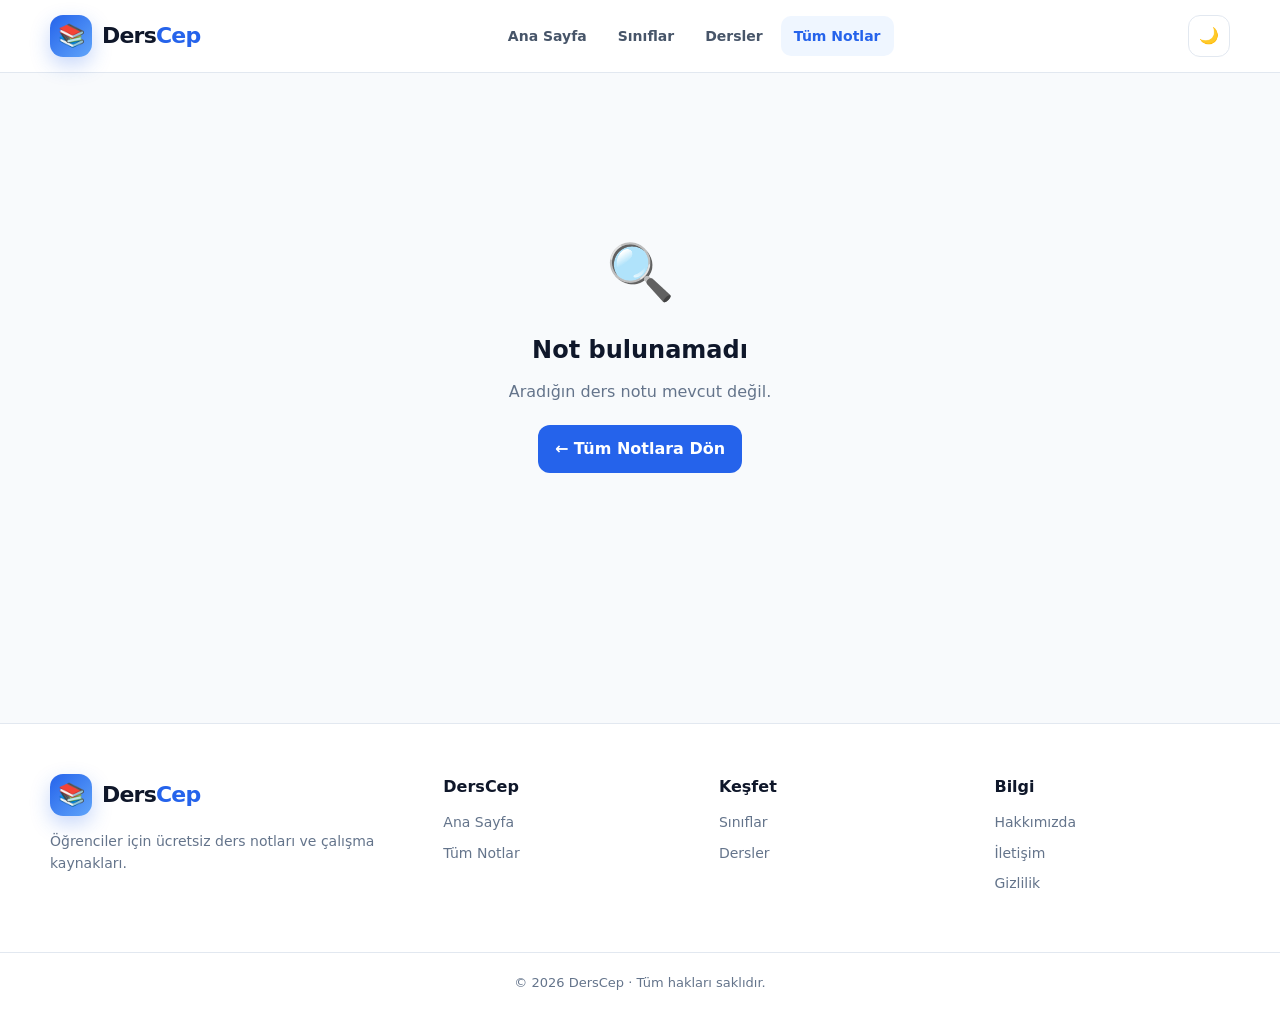
==== not.html @ 48a1ffa4 "Create not.html" ====
<!DOCTYPE html>
<html lang="tr">

<head>

  <meta charset="UTF-8">

  <meta
    name="viewport"
    content="width=device-width, initial-scale=1.0"
  >

  <meta
    name="theme-color"
    content="#2563eb"
  >

  <meta
    name="description"
    content="DersCep ders notu"
  >

  <title>Not | DersCep</title>

  <link
    rel="stylesheet"
    href="css/style.css"
  >

  <style>

    /* =========================
       NOT DETAY
    ========================= */

    .note-page {
      padding: 55px 0 80px;
    }

    .breadcrumb {
      display: flex;
      align-items: center;
      gap: 8px;

      margin-bottom: 25px;

      color: var(--muted);

      font-size: 13px;
    }

    .breadcrumb a {
      color: var(--primary);
      font-weight: 650;
    }

    .note-detail {
      display: grid;
      grid-template-columns: 1fr 330px;
      gap: 25px;
      align-items: start;
    }

    .note-main {
      padding: 35px;

      border: 1px solid var(--border);
      border-radius: 22px;

      background: var(--surface);

      box-shadow: var(--shadow);
    }

    .note-icon-large {
      width: 75px;
      height: 75px;

      display: grid;
      place-items: center;

      margin-bottom: 20px;

      border-radius: 20px;

      background: var(--primary-light);

      font-size: 38px;
    }

    .note-detail h1 {
      font-size: clamp(34px, 5vw, 52px);
      line-height: 1.05;

      letter-spacing: -2px;

      margin-bottom: 15px;
    }

    .note-meta {
      display: flex;
      flex-wrap: wrap;

      gap: 8px;

      margin-bottom: 25px;
    }

    .meta-item {
      padding: 7px 11px;

      border-radius: 999px;

      background: var(--background);

      border: 1px solid var(--border);

      color: var(--muted);

      font-size: 13px;
    }

    .note-description-large {
      color: var(--muted);

      font-size: 16px;

      margin-bottom: 30px;
    }

    .topic-list {
      display: flex;
      flex-wrap: wrap;

      gap: 8px;

      margin-top: 12px;
    }

    .topic {
      padding: 7px 11px;

      border-radius: 9px;

      background: var(--primary-light);

      color: var(--primary);

      font-size: 12px;
      font-weight: 700;
    }

    /* =========================
       ACTIONS
    ========================= */

    .note-actions {
      display: flex;
      flex-wrap: wrap;

      gap: 10px;

      margin-top: 30px;
      padding-top: 25px;

      border-top: 1px solid var(--border);
    }

    .favorite-large {
      min-width: 150px;
    }

    /* =========================
       SIDE CARD
    ========================= */

    .note-side {
      position: sticky;
      top: 95px;
    }

    .side-card {
      padding: 22px;

      border: 1px solid var(--border);
      border-radius: 18px;

      background: var(--surface);

      box-shadow: var(--shadow);
    }

    .side-card + .side-card {
      margin-top: 15px;
    }

    .side-title {
      font-size: 16px;

      margin-bottom: 15px;
    }

    .stat-row {
      display: flex;
      justify-content: space-between;

      padding: 11px 0;

      border-bottom: 1px solid var(--border);

      color: var(--muted);

      font-size: 13px;
    }

    .stat-row:last-child {
      border-bottom: 0;
    }

    .stat-row strong {
      color: var(--text);
    }

    /* =========================
       PDF
    ========================= */

    .pdf-box {
      padding: 20px;

      border-radius: 15px;

      background: var(--primary-light);

      margin-top: 30px;
    }

    .pdf-box h3 {
      margin-bottom: 5px;
    }

    .pdf-box p {
      color: var(--muted);

      font-size: 13px;

      margin-bottom: 15px;
    }

    /* =========================
       NOT FOUND
    ========================= */

    .not-found {
      display: none;

      text-align: center;

      padding: 100px 20px;
    }

    .not-found.show {
      display: block;
    }

    .not-found-icon {
      font-size: 55px;
      margin-bottom: 15px;
    }

    /* =========================
       MOBILE
    ========================= */

    @media (max-width: 850px) {

      .note-detail {
        grid-template-columns: 1fr;
      }

      .note-side {
        position: static;
      }

    }

    @media (max-width: 600px) {

      .note-main {
        padding: 22px;
      }

      .note-actions {
        flex-direction: column;
      }

      .note-actions .button {
        width: 100%;
      }

    }

  </style>

</head>


<body>


<!-- =====================================================
     HEADER
===================================================== -->

<header class="header">

  <div class="container navbar">

    <a
      href="index.html"
      class="logo"
    >

      <div class="logo-icon">
        📚
      </div>

      <div>
        Ders<span>Cep</span>
      </div>

    </a>


    <nav
      class="nav-links"
      aria-label="Ana menü"
    >

      <a href="index.html">
        Ana Sayfa
      </a>

      <a href="siniflar.html">
        Sınıflar
      </a>

      <a href="dersler.html">
        Dersler
      </a>

      <a
        href="notlar.html"
        class="active"
      >
        Tüm Notlar
      </a>

    </nav>


    <div class="nav-actions">

      <button
        class="icon-button"
        data-theme-toggle
        type="button"
      >
        🌙
      </button>

      <button
        class="icon-button mobile-menu"
        data-mobile-menu
        type="button"
        aria-label="Menüyü aç"
        aria-expanded="false"
      >
        ☰
      </button>

    </div>

  </div>


  <nav
    class="mobile-nav"
    data-mobile-nav
  >

    <a href="index.html">
      Ana Sayfa
    </a>

    <a href="siniflar.html">
      Sınıflar
    </a>

    <a href="dersler.html">
      Dersler
    </a>

    <a href="notlar.html">
      Tüm Notlar
    </a>

  </nav>

</header>



<!-- =====================================================
     MAIN
===================================================== -->

<main>

<section class="note-page">

  <div class="container">


    <!-- NOT FOUND -->

    <div
      class="not-found"
      id="notFound"
    >

      <div class="not-found-icon">
        🔍
      </div>

      <h1>
        Not bulunamadı
      </h1>

      <p style="color:var(--muted);margin:10px 0 20px;">
        Aradığın ders notu mevcut değil.
      </p>

      <a
        href="notlar.html"
        class="button button-primary"
      >
        ← Tüm Notlara Dön
      </a>

    </div>


    <!-- NOTE -->

    <div id="noteContent">


      <!-- BREADCRUMB -->

      <div class="breadcrumb">

        <a href="index.html">
          Ana Sayfa
        </a>

        <span>
          /
        </span>

        <a href="notlar.html">
          Notlar
        </a>

        <span>
          /
        </span>

        <span id="breadcrumbTitle">
          Not
        </span>

      </div>


      <div class="note-detail">


        <!-- =============================================
             MAIN NOTE
        ============================================== -->

        <article class="note-main">


          <div
            class="note-icon-large"
            id="noteIcon"
          >
            📚
          </div>


          <div
            class="note-meta"
            id="noteMeta"
          >
          </div>


          <h1 id="noteTitle">
            Not yükleniyor...
          </h1>


          <p
            class="note-description-large"
            id="noteDescription"
          >
          </p>


          <!-- TOPICS -->

          <div>

            <strong>
              Bu notta neler var?
            </strong>

            <div
              class="topic-list"
              id="topicList"
            >
            </div>

          </div>


          <!-- PDF -->

          <div class="pdf-box">

            <h3>
              📄 Ders Notunu Aç
            </h3>

            <p>
              Hazır olduğunda notun PDF
              dosyasına buradan ulaşabilirsin.
            </p>

            <a
              id="pdfButton"
              href="#"
              target="_blank"
              rel="noopener"
              class="button button-primary"
            >
              📥 PDF'yi Aç
            </a>

          </div>


          <!-- ACTIONS -->

          <div class="note-actions">

            <button
              class="button button-secondary favorite-large"
              id="favoriteButton"
              data-favorite=""
              type="button"
            >
              ♡ Favorilere Ekle
            </button>


            <button
              class="button button-secondary"
              id="shareButton"
              type="button"
            >
              🔗 Paylaş
            </button>

          </div>


        </article>



        <!-- =============================================
             SIDE
        ============================================== -->

        <aside class="note-side">


          <div class="side-card">

            <h3 class="side-title">
              📊 Not Bilgileri
            </h3>


            <div class="stat-row">

              <span>
                Sınıf
              </span>

              <strong id="sideGrade">
                -
              </strong>

            </div>


            <div class="stat-row">

              <span>
                Ders
              </span>

              <strong id="sideSubject">
                -
              </strong>

            </div>


            <div class="stat-row">

              <span>
                Kategori
              </span>

              <strong id="sideCategory">
                -
              </strong>

            </div>


            <div class="stat-row">

              <span>
                Görüntülenme
              </span>

              <strong id="sideViews">
                -
              </strong>

            </div>


            <div class="stat-row">

              <span>
                Eklenme
              </span>

              <strong id="sideDate">
                -
              </strong>

            </div>


          </div>


          <div class="side-card">

            <h3 class="side-title">
              📚 İlgili Notlar
            </h3>


            <div
              id="relatedNotes"
            >
            </div>


          </div>


        </aside>


      </div>

    </div>

  </div>

</section>

</main>



<!-- =====================================================
     FOOTER
===================================================== -->

<footer class="footer">

  <div class="container footer-grid">


    <div>

      <div class="logo">

        <div class="logo-icon">
          📚
        </div>

        <div>
          Ders<span>Cep</span>
        </div>

      </div>

      <p style="margin-top:14px;">
        Öğrenciler için ücretsiz ders
        notları ve çalışma kaynakları.
      </p>

    </div>


    <div>

      <strong>
        DersCep
      </strong>

      <ul>

        <li>
          <a href="index.html">
            Ana Sayfa
          </a>
        </li>

        <li>
          <a href="notlar.html">
            Tüm Notlar
          </a>
        </li>

      </ul>

    </div>


    <div>

      <strong>
        Keşfet
      </strong>

      <ul>

        <li>
          <a href="siniflar.html">
            Sınıflar
          </a>
        </li>

        <li>
          <a href="dersler.html">
            Dersler
          </a>
        </li>

      </ul>

    </div>


    <div>

      <strong>
        Bilgi
      </strong>

      <ul>

        <li>
          <a href="hakkimizda.html">
            Hakkımızda
          </a>
        </li>

        <li>
          <a href="iletisim.html">
            İletişim
          </a>
        </li>

        <li>
          <a href="gizlilik.html">
            Gizlilik
          </a>
        </li>

      </ul>

    </div>


  </div>


  <div class="footer-bottom">

    © 2026 DersCep · Tüm hakları saklıdır.

  </div>

</footer>



<!-- =====================================================
     SCRIPTS
===================================================== -->

<script src="data/notes.js"></script>

<script src="js/app.js"></script>


<script>

"use strict";


/* =====================================================
   URL
===================================================== */

const params =
  new URLSearchParams(
    window.location.search
  );


const noteId =
  params.get("id");


/* =====================================================
   ELEMENTLER
===================================================== */

const noteContent =
  document.getElementById(
    "noteContent"
  );

const notFound =
  document.getElementById(
    "notFound"
  );


/* =====================================================
   NOTU BUL
===================================================== */

const note =
  dersCepNotGetir(noteId);


/* =====================================================
   NOT YOK
===================================================== */

if (!note) {

  noteContent.style.display =
    "none";

  notFound.classList.add(
    "show"
  );

}


/* =====================================================
   NOT VAR
===================================================== */

else {


  /* SAYFA BAŞLIĞI */

  document.title =
    `${note.title} | DersCep`;


  /* ICON */

  document.getElementById(
    "noteIcon"
  ).textContent =
    note.icon || "📚";


  /* BAŞLIK */

  document.getElementById(
    "noteTitle"
  ).textContent =
    note.title;


  /* BREADCRUMB */

  document.getElementById(
    "breadcrumbTitle"
  ).textContent =
    note.title;


  /* AÇIKLAMA */

  document.getElementById(
    "noteDescription"
  ).textContent =
    note.description;


  /* META */

  document.getElementById(
    "noteMeta"
  ).innerHTML = `

    <span class="meta-item">
      🎓 ${note.grade}
    </span>

    <span class="meta-item">
      📚 ${note.subject}
    </span>

    <span class="meta-item">
      📖 ${note.category}
    </span>

  `;


  /* KONULAR */

  const topicList =
    document.getElementById(
      "topicList"
    );


  topicList.innerHTML =
    (note.topics || [])
      .map(
        topic =>
          `<span class="topic">
             ${topic}
           </span>`
      )
      .join("");


  /* PDF */

  const pdfButton =
    document.getElementById(
      "pdfButton"
    );


  if (
    note.pdf &&
    note.pdf !== "#"
  ) {

    pdfButton.href =
      note.pdf;

  } else {

    pdfButton.href =
      "#";

    pdfButton.addEventListener(
      "click",
      event => {

        event.preventDefault();

        alert(
          "Bu notun PDF dosyası henüz eklenmedi."
        );

      }
    );

  }


  /* SIDE */

  document.getElementById(
    "sideGrade"
  ).textContent =
    note.grade;


  document.getElementById(
    "sideSubject"
  ).textContent =
    note.subject;


  document.getElementById(
    "sideCategory"
  ).textContent =
    note.category;


  document.getElementById(
    "sideViews"
  ).textContent =
    Number(
      note.views || 0
    ).toLocaleString(
      "tr-TR"
    );


  document.getElementById(
    "sideDate"
  ).textContent =
    new Date(
      note.date
    ).toLocaleDateString(
      "tr-TR"
    );


  /* ===================================================
     FAVORİ
  ================================================== */

  const favoriteButton =
    document.getElementById(
      "favoriteButton"
    );


  favoriteButton.dataset.favorite =
    note.id;


  function updateFavoriteText() {

    const active =
      DersCep.favorites.has(
        note.id
      );


    favoriteButton.textContent =
      active
        ? "♥ Favorilerden Çıkar"
        : "♡ Favorilere Ekle";

  }


  favoriteButton.addEventListener(
    "click",
    () => {

      DersCep.favorites.toggle(
        note.id
      );

      updateFavoriteText();

    }
  );


  updateFavoriteText();


  /* ===================================================
     GÖRÜNTÜLENME GEÇMİŞİ
  ================================================== */

  DersCep.history.add(
    note.id
  );


  /* ===================================================
     PAYLAŞ
  ================================================== */

  const shareButton =
    document.getElementById(
      "shareButton"
    );


  shareButton.addEventListener(
    "click",
    async () => {


      const shareData = {

        title:
          note.title +
          " | DersCep",

        text:
          `${note.title} - DersCep`,

        url:
          window.location.href

      };


      try {

        if (
          navigator.share
        ) {

          await navigator.share(
            shareData
          );

        } else {

          await navigator.clipboard.writeText(
            window.location.href
          );

          alert(
            "Not bağlantısı kopyalandı!"
          );

        }

      } catch (error) {

        console.log(
          "Paylaşma iptal edildi."
        );

      }

    }
  );


  /* ===================================================
     İLGİLİ NOTLAR
  ================================================== */

  const relatedContainer =
    document.getElementById(
      "relatedNotes"
    );


  const related =
    DERSCEP_NOTLARI
      .filter(
        item =>
          item.id !== note.id &&
          item.subject === note.subject
      )
      .slice(0, 4);


  if (!related.length) {

    relatedContainer.innerHTML = `

      <p style="color:var(--muted);font-size:13px;">
        Henüz ilgili not bulunmuyor.
      </p>

    `;

  } else {


    relatedContainer.innerHTML =
      related
        .map(
          item => `

            <a
              href="not.html?id=${encodeURIComponent(item.id)}"
              style="
                display:block;
                padding:12px 0;
                border-bottom:1px solid var(--border);
              "
            >

              <strong
                style="
                  display:block;
                  font-size:14px;
                "
              >
                ${item.icon || "📚"}
                ${item.title}
              </strong>

              <span
                style="
                  display:block;
                  color:var(--muted);
                  font-size:12px;
                  margin-top:3px;
                "
              >
                ${item.grade}
                ·
                👁️ ${item.views}
              </span>

            </a>

          `
        )
        .join("");

  }

}

</script>


</body>

</html>
---- css/style.css ----
:root {
  --primary: #2563eb;
  --primary-dark: #1d4ed8;
  --primary-light: #eff6ff;

  --background: #f8fafc;
  --surface: #ffffff;

  --text: #0f172a;
  --muted: #64748b;

  --border: #e2e8f0;

  --success: #16a34a;
  --danger: #ef4444;

  --radius: 18px;
  --shadow: 0 10px 30px rgba(15, 23, 42, .08);
}

* {
  box-sizing: border-box;
  margin: 0;
  padding: 0;
}

html {
  scroll-behavior: smooth;
}

body {
  font-family:
    Inter,
    system-ui,
    -apple-system,
    BlinkMacSystemFont,
    "Segoe UI",
    sans-serif;

  background: var(--background);
  color: var(--text);
  line-height: 1.6;
}

button,
input,
select,
textarea {
  font: inherit;
}

button {
  cursor: pointer;
}

a {
  color: inherit;
  text-decoration: none;
}

/* =========================
   CONTAINER
========================= */

.container {
  width: min(1180px, calc(100% - 32px));
  margin: auto;
}

/* =========================
   HEADER
========================= */

.header {
  position: sticky;
  top: 0;
  z-index: 1000;

  background: rgba(255,255,255,.92);
  backdrop-filter: blur(18px);

  border-bottom: 1px solid var(--border);
}

.navbar {
  min-height: 72px;

  display: flex;
  align-items: center;
  justify-content: space-between;

  gap: 20px;
}

.logo {
  display: flex;
  align-items: center;
  gap: 10px;

  font-size: 22px;
  font-weight: 900;
  letter-spacing: -.8px;
}

.logo-icon {
  width: 42px;
  height: 42px;

  display: grid;
  place-items: center;

  border-radius: 13px;

  color: white;

  background:
    linear-gradient(
      135deg,
      #2563eb,
      #60a5fa
    );

  box-shadow:
    0 8px 20px
    rgba(37,99,235,.25);
}

.logo span {
  color: var(--primary);
}

.nav-links {
  display: flex;
  align-items: center;
  gap: 5px;
}

.nav-links a {
  padding: 9px 13px;

  border-radius: 10px;

  color: #475569;

  font-size: 14px;
  font-weight: 650;

  transition: .2s;
}

.nav-links a:hover,
.nav-links a.active {
  background: var(--primary-light);
  color: var(--primary);
}

.nav-actions {
  display: flex;
  align-items: center;
  gap: 8px;
}

.icon-button {
  width: 42px;
  height: 42px;

  display: grid;
  place-items: center;

  border: 1px solid var(--border);
  border-radius: 12px;

  background: white;

  transition: .2s;
}

.icon-button:hover {
  transform: translateY(-2px);
  background: var(--primary-light);
}

/* =========================
   HERO
========================= */

.hero {
  position: relative;
  overflow: hidden;

  padding: 90px 0 80px;

  background:
    radial-gradient(
      circle at 10% 10%,
      rgba(96,165,250,.25),
      transparent 30%
    ),

    radial-gradient(
      circle at 90% 80%,
      rgba(37,99,235,.16),
      transparent 30%
    ),

    linear-gradient(
      135deg,
      #eff6ff,
      #ffffff
    );
}

.hero-content {
  max-width: 760px;
}

.hero-badge {
  display: inline-flex;
  align-items: center;
  gap: 7px;

  padding: 7px 12px;

  border: 1px solid #dbeafe;
  border-radius: 999px;

  background: white;

  color: var(--primary);

  font-size: 13px;
  font-weight: 750;

  margin-bottom: 20px;
}

.hero h1 {
  font-size: clamp(42px, 7vw, 72px);

  line-height: 1.02;

  letter-spacing: -4px;

  margin-bottom: 20px;
}

.hero h1 span {
  color: var(--primary);
}

.hero-description {
  max-width: 650px;

  color: var(--muted);

  font-size: 18px;

  margin-bottom: 30px;
}

/* =========================
   SEARCH
========================= */

.search-box {
  display: flex;

  width: min(680px, 100%);

  padding: 6px;

  border: 1px solid var(--border);
  border-radius: 16px;

  background: white;

  box-shadow: var(--shadow);
}

.search-box input {
  flex: 1;

  min-width: 0;

  border: 0;
  outline: 0;

  background: transparent;

  padding: 13px 15px;
}

.search-button {
  border: 0;

  padding: 0 22px;

  border-radius: 11px;

  background: var(--primary);
  color: white;

  font-weight: 750;

  transition: .2s;
}

.search-button:hover {
  background: var(--primary-dark);
}

/* =========================
   SECTION
========================= */

.section {
  padding: 75px 0;
}

.section-header {
  display: flex;
  align-items: end;
  justify-content: space-between;

  gap: 20px;

  margin-bottom: 28px;
}

.section-title {
  font-size: 32px;

  letter-spacing: -1px;
}

.section-description {
  color: var(--muted);

  margin-top: 5px;
}

.view-all {
  color: var(--primary);

  font-size: 14px;
  font-weight: 750;
}

/* =========================
   GRID
========================= */

.grid {
  display: grid;
  gap: 18px;
}

.grid-4 {
  grid-template-columns: repeat(4, 1fr);
}

.grid-3 {
  grid-template-columns: repeat(3, 1fr);
}

/* =========================
   CLASS CARD
========================= */

.class-card {
  position: relative;

  overflow: hidden;

  padding: 25px;

  border: 1px solid var(--border);
  border-radius: var(--radius);

  background: var(--surface);

  transition: .25s;
}

.class-card:hover {
  transform: translateY(-5px);

  border-color: #bfdbfe;

  box-shadow: var(--shadow);
}

.class-number {
  width: 48px;
  height: 48px;

  display: grid;
  place-items: center;

  margin-bottom: 17px;

  border-radius: 14px;

  background: var(--primary-light);
  color: var(--primary);

  font-weight: 900;
}

.class-card h3 {
  font-size: 19px;
}

.class-card p {
  color: var(--muted);

  font-size: 13px;

  margin-top: 5px;
}

/* =========================
   NOTE CARD
========================= */

.note-card {
  overflow: hidden;

  border: 1px solid var(--border);
  border-radius: 18px;

  background: var(--surface);

  transition: .25s;
}

.note-card:hover {
  transform: translateY(-5px);

  box-shadow: var(--shadow);
}

.note-cover {
  height: 125px;

  display: flex;
  align-items: end;

  padding: 18px;

  background:
    linear-gradient(
      135deg,
      #dbeafe,
      #eff6ff
    );

  color: #1e40af;

  font-size: 24px;
  font-weight: 900;
}

.note-body {
  padding: 19px;
}

.note-tag {
  display: inline-block;

  padding: 5px 9px;

  margin-bottom: 10px;

  border-radius: 999px;

  background: var(--primary-light);

  color: var(--primary);

  font-size: 11px;
  font-weight: 800;
}

.note-title {
  font-size: 17px;

  margin-bottom: 5px;
}

.note-description {
  color: var(--muted);

  font-size: 13px;
}

.note-footer {
  display: flex;
  align-items: center;
  justify-content: space-between;

  margin-top: 17px;
  padding-top: 14px;

  border-top: 1px solid var(--border);

  color: var(--muted);

  font-size: 12px;
}

.favorite-button {
  border: 0;

  background: transparent;

  font-size: 19px;
}

/* =========================
   BUTTONS
========================= */

.button {
  display: inline-flex;

  align-items: center;
  justify-content: center;

  gap: 8px;

  padding: 11px 17px;

  border: 0;
  border-radius: 12px;

  font-weight: 750;

  transition: .2s;
}

.button-primary {
  background: var(--primary);
  color: white;
}

.button-primary:hover {
  background: var(--primary-dark);
  transform: translateY(-1px);
}

.button-secondary {
  background: var(--primary-light);
  color: var(--primary);
}

/* =========================
   FOOTER
========================= */

.footer {
  margin-top: 70px;

  border-top: 1px solid var(--border);

  background: white;
}

.footer-grid {
  display: grid;

  grid-template-columns: 1.5fr 1fr 1fr 1fr;

  gap: 40px;

  padding: 50px 0;
}

.footer p,
.footer li {
  color: var(--muted);

  font-size: 14px;
}

.footer ul {
  list-style: none;

  margin-top: 12px;
}

.footer li {
  margin: 8px 0;
}

.footer-bottom {
  padding: 20px;

  border-top: 1px solid var(--border);

  text-align: center;

  color: var(--muted);

  font-size: 13px;
}

/* =========================
   MOBILE
========================= */

.mobile-menu {
  display: none;
}

@media (max-width: 900px) {

  .nav-links {
    display: none;
  }

  .mobile-menu {
    display: grid;
  }

  .grid-4 {
    grid-template-columns: repeat(2, 1fr);
  }

  .grid-3 {
    grid-template-columns: repeat(2, 1fr);
  }

  .footer-grid {
    grid-template-columns: repeat(2, 1fr);
  }
}

@media (max-width: 600px) {

  .container {
    width: min(100% - 24px, 1180px);
  }

  .navbar {
    min-height: 65px;
  }

  .hero {
    padding: 55px 0 60px;
  }

  .hero h1 {
    font-size: 43px;
    letter-spacing: -2px;
  }

  .hero-description {
    font-size: 16px;
  }

  .search-box {
    flex-direction: column;
  }

  .search-button {
    padding: 12px;
  }

  .section {
    padding: 55px 0;
  }

  .section-header {
    align-items: start;
    flex-direction: column;
  }

  .grid-4,
  .grid-3 {
    grid-template-columns: 1fr;
  }

  .footer-grid {
    grid-template-columns: 1fr;
  }
}

/* =========================
   DARK MODE
========================= */

body.dark {
  --background: #020617;
  --surface: #0f172a;

  --text: #f8fafc;
  --muted: #94a3b8;

  --border: #1e293b;

  --primary-light: #172554;
}

body.dark .header,
body.dark .footer,
body.dark .icon-button,
body.dark .search-box {
  background: #0f172a;
}

body.dark .hero {
  background:
    radial-gradient(
      circle at 10% 10%,
      rgba(37,99,235,.2),
      transparent 30%
    ),

    linear-gradient(
      135deg,
      #020617,
      #0f172a
    );
}

body.dark .hero-badge {
  background: #0f172a;
  border-color: #1e3a8a;
}

body.dark .note-cover {
  background: #172554;
  color: #bfdbfe;
}
/* =========================
   MOBILE NAV
========================= */

.mobile-nav {
  display: none;
}

@media (max-width: 900px) {

  .mobile-nav {
    padding: 10px 16px 16px;

    border-top: 1px solid var(--border);

    background: var(--surface);
  }

  .mobile-nav.open {
    display: block;
  }

  .mobile-nav a {
    display: block;

    padding: 12px 10px;

    border-radius: 10px;

    color: var(--text);

    font-weight: 650;
  }

  .mobile-nav a:hover {
    background: var(--primary-light);
    color: var(--primary);
  }

}
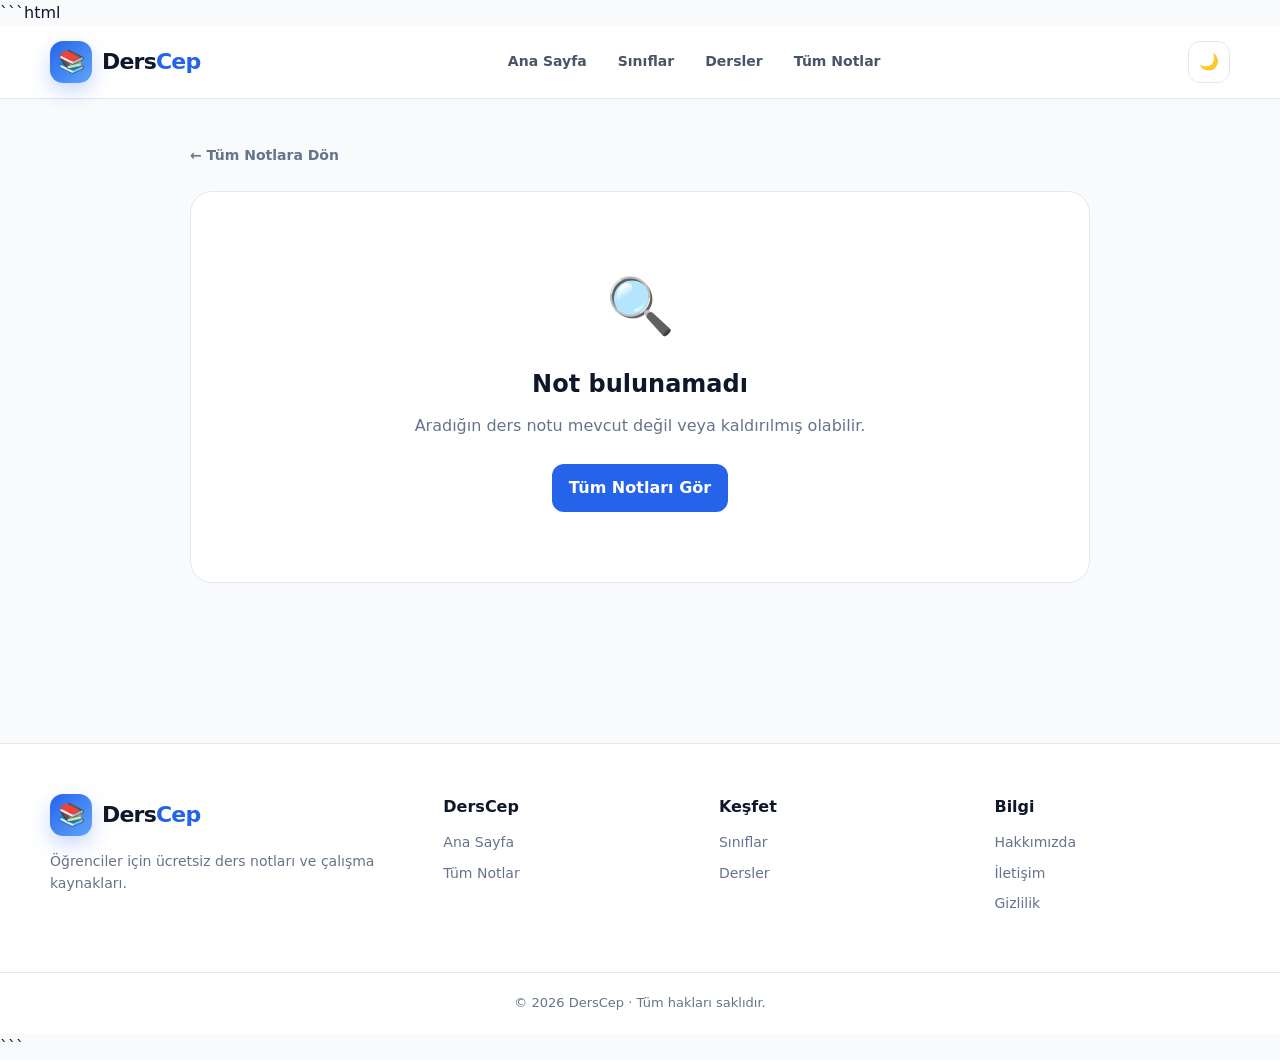
==== commit 26ce685d: "Update not.html" ====
--- a/not.html
+++ b/not.html
@@ -1,8 +1,7 @@
+```html
 <!DOCTYPE html>
 <html lang="tr">
-
 <head>
-
   <meta charset="UTF-8">
 
   <meta
@@ -20,7 +19,7 @@
     content="DersCep ders notu"
   >
 
-  <title>Not | DersCep</title>
+  <title>Ders Notu | DersCep</title>
 
   <link
     rel="stylesheet"
@@ -29,234 +28,221 @@
 
   <style>
 
-    /* =========================
-       NOT DETAY
-    ========================= */
+    /* =====================================================
+       NOT SAYFASI
+    ===================================================== */
 
     .note-page {
-      padding: 55px 0 80px;
-    }
-
-    .breadcrumb {
-      display: flex;
+      padding: 45px 0 90px;
+    }
+
+    .note-container {
+      max-width: 900px;
+      margin: 0 auto;
+    }
+
+    /* =====================================================
+       GERİ
+    ===================================================== */
+
+    .back-link {
+      display: inline-flex;
       align-items: center;
       gap: 8px;
-
       margin-bottom: 25px;
-
       color: var(--muted);
-
-      font-size: 13px;
-    }
-
-    .breadcrumb a {
+      text-decoration: none;
+      font-size: 14px;
+      font-weight: 700;
+    }
+
+    .back-link:hover {
       color: var(--primary);
+    }
+
+    /* =====================================================
+       ÜST KART
+    ===================================================== */
+
+    .note-hero {
+      padding: 30px;
+      border: 1px solid var(--border);
+      border-radius: 24px;
+      background: var(--surface);
+      box-shadow: var(--shadow);
+      margin-bottom: 22px;
+    }
+
+    .note-hero-top {
+      display: flex;
+      justify-content: space-between;
+      align-items: flex-start;
+      gap: 20px;
+    }
+
+    .note-hero-icon {
+      width: 72px;
+      height: 72px;
+      display: grid;
+      place-items: center;
+      border-radius: 20px;
+      background: var(--primary-light);
+      font-size: 34px;
+      margin-bottom: 20px;
+    }
+
+    .note-badges {
+      display: flex;
+      flex-wrap: wrap;
+      gap: 8px;
+      margin-bottom: 15px;
+    }
+
+    .note-badge {
+      padding: 7px 10px;
+      border-radius: 9px;
+      background: var(--background);
+      color: var(--muted);
+      font-size: 12px;
+      font-weight: 700;
+    }
+
+    .note-hero h1 {
+      font-size: clamp(32px, 5vw, 50px);
+      line-height: 1.05;
+      letter-spacing: -2px;
+      margin-bottom: 14px;
+    }
+
+    .note-hero-description {
+      max-width: 760px;
+      color: var(--muted);
+      line-height: 1.7;
+      font-size: 15px;
+    }
+
+    .favorite-note {
+      width: 45px;
+      height: 45px;
+      border: 1px solid var(--border);
+      border-radius: 13px;
+      background: var(--background);
+      color: var(--muted);
+      cursor: pointer;
+      font-size: 21px;
+      flex-shrink: 0;
+    }
+
+    .favorite-note.active {
+      color: #ef4444;
+      border-color: #ef4444;
+      background: rgba(239,68,68,.08);
+    }
+
+    /* =====================================================
+       İSTATİSTİK
+    ===================================================== */
+
+    .note-stats-bar {
+      display: flex;
+      flex-wrap: wrap;
+      gap: 10px;
+      margin-top: 22px;
+      padding-top: 18px;
+      border-top: 1px solid var(--border);
+    }
+
+    .note-stat {
+      padding: 9px 12px;
+      border-radius: 10px;
+      background: var(--background);
+      color: var(--muted);
+      font-size: 12px;
       font-weight: 650;
     }
 
-    .note-detail {
-      display: grid;
-      grid-template-columns: 1fr 330px;
-      gap: 25px;
-      align-items: start;
-    }
-
-    .note-main {
-      padding: 35px;
-
+    /* =====================================================
+       İÇERİK
+    ===================================================== */
+
+    .content-card {
+      padding: 30px;
       border: 1px solid var(--border);
       border-radius: 22px;
-
       background: var(--surface);
-
       box-shadow: var(--shadow);
-    }
-
-    .note-icon-large {
-      width: 75px;
-      height: 75px;
-
+      margin-bottom: 20px;
+    }
+
+    .content-card h2 {
+      font-size: 25px;
+      margin-bottom: 15px;
+    }
+
+    .content-card h3 {
+      font-size: 18px;
+      margin-top: 25px;
+      margin-bottom: 10px;
+    }
+
+    .content-card p {
+      color: var(--muted);
+      line-height: 1.8;
+      margin-bottom: 12px;
+    }
+
+    /* =====================================================
+       KONU LİSTESİ
+    ===================================================== */
+
+    .topic-list {
       display: grid;
-      place-items: center;
-
-      margin-bottom: 20px;
-
-      border-radius: 20px;
-
+      grid-template-columns: repeat(2, 1fr);
+      gap: 10px;
+      margin-top: 15px;
+    }
+
+    .topic-item {
+      padding: 13px 15px;
+      border: 1px solid var(--border);
+      border-radius: 12px;
+      background: var(--background);
+      font-size: 13px;
+      font-weight: 650;
+    }
+
+    /* =====================================================
+       BİLGİ KUTUSU
+    ===================================================== */
+
+    .info-box {
+      padding: 18px;
+      border-left: 4px solid var(--primary);
+      border-radius: 12px;
       background: var(--primary-light);
-
-      font-size: 38px;
-    }
-
-    .note-detail h1 {
-      font-size: clamp(34px, 5vw, 52px);
-      line-height: 1.05;
-
-      letter-spacing: -2px;
-
-      margin-bottom: 15px;
-    }
-
-    .note-meta {
-      display: flex;
-      flex-wrap: wrap;
-
-      gap: 8px;
-
-      margin-bottom: 25px;
-    }
-
-    .meta-item {
-      padding: 7px 11px;
-
-      border-radius: 999px;
-
-      background: var(--background);
-
-      border: 1px solid var(--border);
-
-      color: var(--muted);
-
-      font-size: 13px;
-    }
-
-    .note-description-large {
-      color: var(--muted);
-
-      font-size: 16px;
-
-      margin-bottom: 30px;
-    }
-
-    .topic-list {
-      display: flex;
-      flex-wrap: wrap;
-
-      gap: 8px;
-
-      margin-top: 12px;
-    }
-
-    .topic {
-      padding: 7px 11px;
-
-      border-radius: 9px;
-
-      background: var(--primary-light);
-
-      color: var(--primary);
-
-      font-size: 12px;
-      font-weight: 700;
-    }
-
-    /* =========================
-       ACTIONS
-    ========================= */
-
-    .note-actions {
-      display: flex;
-      flex-wrap: wrap;
-
-      gap: 10px;
-
-      margin-top: 30px;
-      padding-top: 25px;
-
-      border-top: 1px solid var(--border);
-    }
-
-    .favorite-large {
-      min-width: 150px;
-    }
-
-    /* =========================
-       SIDE CARD
-    ========================= */
-
-    .note-side {
-      position: sticky;
-      top: 95px;
-    }
-
-    .side-card {
-      padding: 22px;
-
-      border: 1px solid var(--border);
-      border-radius: 18px;
-
-      background: var(--surface);
-
-      box-shadow: var(--shadow);
-    }
-
-    .side-card + .side-card {
-      margin-top: 15px;
-    }
-
-    .side-title {
-      font-size: 16px;
-
-      margin-bottom: 15px;
-    }
-
-    .stat-row {
-      display: flex;
-      justify-content: space-between;
-
-      padding: 11px 0;
-
-      border-bottom: 1px solid var(--border);
-
-      color: var(--muted);
-
-      font-size: 13px;
-    }
-
-    .stat-row:last-child {
-      border-bottom: 0;
-    }
-
-    .stat-row strong {
-      color: var(--text);
-    }
-
-    /* =========================
-       PDF
-    ========================= */
-
-    .pdf-box {
-      padding: 20px;
-
-      border-radius: 15px;
-
-      background: var(--primary-light);
-
-      margin-top: 30px;
-    }
-
-    .pdf-box h3 {
-      margin-bottom: 5px;
-    }
-
-    .pdf-box p {
-      color: var(--muted);
-
-      font-size: 13px;
-
-      margin-bottom: 15px;
-    }
-
-    /* =========================
-       NOT FOUND
-    ========================= */
+      margin-top: 20px;
+    }
+
+    .info-box strong {
+      display: block;
+      margin-bottom: 6px;
+    }
+
+    .info-box p {
+      margin: 0;
+    }
+
+    /* =====================================================
+       HATA
+    ===================================================== */
 
     .not-found {
       display: none;
-
       text-align: center;
-
-      padding: 100px 20px;
+      padding: 70px 20px;
+      border: 1px solid var(--border);
+      border-radius: 22px;
+      background: var(--surface);
     }
 
     .not-found.show {
@@ -268,45 +254,44 @@
       margin-bottom: 15px;
     }
 
-    /* =========================
-       MOBILE
-    ========================= */
-
-    @media (max-width: 850px) {
-
-      .note-detail {
+    .not-found p {
+      color: var(--muted);
+      margin: 10px 0 25px;
+    }
+
+    /* =====================================================
+       MOBİL
+    ===================================================== */
+
+    @media (max-width: 650px) {
+
+      .note-page {
+        padding-top: 30px;
+      }
+
+      .note-hero,
+      .content-card {
+        padding: 22px;
+      }
+
+      .note-hero-top {
+        gap: 10px;
+      }
+
+      .note-hero h1 {
+        letter-spacing: -1px;
+      }
+
+      .topic-list {
         grid-template-columns: 1fr;
       }
 
-      .note-side {
-        position: static;
-      }
-
-    }
-
-    @media (max-width: 600px) {
-
-      .note-main {
-        padding: 22px;
-      }
-
-      .note-actions {
-        flex-direction: column;
-      }
-
-      .note-actions .button {
-        width: 100%;
-      }
-
     }
 
   </style>
-
 </head>
 
-
 <body>
-
 
 <!-- =====================================================
      HEADER
@@ -319,6 +304,7 @@
     <a
       href="index.html"
       class="logo"
+      aria-label="DersCep Ana Sayfa"
     >
 
       <div class="logo-icon">
@@ -330,7 +316,6 @@
       </div>
 
     </a>
-
 
     <nav
       class="nav-links"
@@ -349,15 +334,11 @@
         Dersler
       </a>
 
-      <a
-        href="notlar.html"
-        class="active"
-      >
+      <a href="notlar.html">
         Tüm Notlar
       </a>
 
     </nav>
-
 
     <div class="nav-actions">
 
@@ -365,6 +346,7 @@
         class="icon-button"
         data-theme-toggle
         type="button"
+        aria-label="Tema değiştir"
       >
         🌙
       </button>
@@ -383,7 +365,6 @@
 
   </div>
 
-
   <nav
     class="mobile-nav"
     data-mobile-nav
@@ -410,7 +391,6 @@
 </header>
 
 
-
 <!-- =====================================================
      MAIN
 ===================================================== -->
@@ -419,10 +399,19 @@
 
 <section class="note-page">
 
-  <div class="container">
-
-
-    <!-- NOT FOUND -->
+  <div class="container note-container">
+
+    <a
+      href="notlar.html"
+      class="back-link"
+    >
+      ← Tüm Notlara Dön
+    </a>
+
+
+    <!-- =================================================
+         NOT BULUNAMADI
+    ================================================== -->
 
     <div
       class="not-found"
@@ -437,263 +426,206 @@
         Not bulunamadı
       </h1>
 
-      <p style="color:var(--muted);margin:10px 0 20px;">
-        Aradığın ders notu mevcut değil.
+      <p>
+        Aradığın ders notu mevcut değil
+        veya kaldırılmış olabilir.
       </p>
 
       <a
         href="notlar.html"
         class="button button-primary"
       >
-        ← Tüm Notlara Dön
+        Tüm Notları Gör
       </a>
 
     </div>
 
 
-    <!-- NOTE -->
+    <!-- =================================================
+         NOT İÇERİĞİ
+    ================================================== -->
 
     <div id="noteContent">
 
 
-      <!-- BREADCRUMB -->
-
-      <div class="breadcrumb">
-
-        <a href="index.html">
-          Ana Sayfa
-        </a>
-
-        <span>
-          /
-        </span>
-
-        <a href="notlar.html">
-          Notlar
-        </a>
-
-        <span>
-          /
-        </span>
-
-        <span id="breadcrumbTitle">
-          Not
-        </span>
-
-      </div>
-
-
-      <div class="note-detail">
-
-
-        <!-- =============================================
-             MAIN NOTE
-        ============================================== -->
-
-        <article class="note-main">
-
-
-          <div
-            class="note-icon-large"
-            id="noteIcon"
-          >
-            📚
-          </div>
-
-
-          <div
-            class="note-meta"
-            id="noteMeta"
-          >
-          </div>
-
-
-          <h1 id="noteTitle">
-            Not yükleniyor...
-          </h1>
-
-
-          <p
-            class="note-description-large"
-            id="noteDescription"
-          >
-          </p>
-
-
-          <!-- TOPICS -->
+      <!-- =================================================
+           HERO
+      ================================================== -->
+
+      <article class="note-hero">
+
+        <div class="note-hero-top">
 
           <div>
 
-            <strong>
-              Bu notta neler var?
-            </strong>
-
             <div
-              class="topic-list"
-              id="topicList"
+              class="note-hero-icon"
+              id="noteIcon"
+            >
+              📚
+            </div>
+
+            <div
+              class="note-badges"
+              id="noteBadges"
             >
             </div>
 
+            <h1 id="noteTitle">
+              Ders Notu
+            </h1>
+
+            <p
+              class="note-hero-description"
+              id="noteDescription"
+            >
+            </p>
+
           </div>
 
-
-          <!-- PDF -->
-
-          <div class="pdf-box">
-
-            <h3>
-              📄 Ders Notunu Aç
-            </h3>
-
-            <p>
-              Hazır olduğunda notun PDF
-              dosyasına buradan ulaşabilirsin.
-            </p>
-
-            <a
-              id="pdfButton"
-              href="#"
-              target="_blank"
-              rel="noopener"
-              class="button button-primary"
-            >
-              📥 PDF'yi Aç
-            </a>
-
+          <button
+            class="favorite-note"
+            id="favoriteButton"
+            type="button"
+            aria-label="Favoriye ekle"
+          >
+            ♡
+          </button>
+
+        </div>
+
+
+        <div class="note-stats-bar">
+
+          <div
+            class="note-stat"
+            id="noteViews"
+          >
+            👁️ 0 görüntülenme
           </div>
 
-
-          <!-- ACTIONS -->
-
-          <div class="note-actions">
-
-            <button
-              class="button button-secondary favorite-large"
-              id="favoriteButton"
-              data-favorite=""
-              type="button"
-            >
-              ♡ Favorilere Ekle
-            </button>
-
-
-            <button
-              class="button button-secondary"
-              id="shareButton"
-              type="button"
-            >
-              🔗 Paylaş
-            </button>
-
+          <div
+            class="note-stat"
+            id="noteCategory"
+          >
+            📚 Ders Notu
           </div>
 
-
-        </article>
-
-
-
-        <!-- =============================================
-             SIDE
-        ============================================== -->
-
-        <aside class="note-side">
-
-
-          <div class="side-card">
-
-            <h3 class="side-title">
-              📊 Not Bilgileri
-            </h3>
-
-
-            <div class="stat-row">
-
-              <span>
-                Sınıf
-              </span>
-
-              <strong id="sideGrade">
-                -
-              </strong>
-
-            </div>
-
-
-            <div class="stat-row">
-
-              <span>
-                Ders
-              </span>
-
-              <strong id="sideSubject">
-                -
-              </strong>
-
-            </div>
-
-
-            <div class="stat-row">
-
-              <span>
-                Kategori
-              </span>
-
-              <strong id="sideCategory">
-                -
-              </strong>
-
-            </div>
-
-
-            <div class="stat-row">
-
-              <span>
-                Görüntülenme
-              </span>
-
-              <strong id="sideViews">
-                -
-              </strong>
-
-            </div>
-
-
-            <div class="stat-row">
-
-              <span>
-                Eklenme
-              </span>
-
-              <strong id="sideDate">
-                -
-              </strong>
-
-            </div>
-
-
+          <div
+            class="note-stat"
+            id="noteDate"
+          >
+            📅 -
           </div>
 
-
-          <div class="side-card">
-
-            <h3 class="side-title">
-              📚 İlgili Notlar
-            </h3>
-
-
-            <div
-              id="relatedNotes"
-            >
-            </div>
-
-
-          </div>
-
-
-        </aside>
-
-
-      </div>
+        </div>
+
+      </article>
+
+
+      <!-- =================================================
+           KONU ÖZETİ
+      ================================================== -->
+
+      <article class="content-card">
+
+        <h2>
+          📖 Konu Özeti
+        </h2>
+
+        <p id="summaryText">
+        </p>
+
+      </article>
+
+
+      <!-- =================================================
+           KONULAR
+      ================================================== -->
+
+      <article class="content-card">
+
+        <h2>
+          📚 Bu Notta Neler Var?
+        </h2>
+
+        <div
+          class="topic-list"
+          id="topicList"
+        >
+        </div>
+
+      </article>
+
+
+      <!-- =================================================
+           ÖNEMLİ BİLGİ
+      ================================================== -->
+
+      <article class="content-card">
+
+        <h2>
+          💡 Önemli Bilgiler
+        </h2>
+
+        <div class="info-box">
+
+          <strong>
+            Sınav İpucu
+          </strong>
+
+          <p>
+            Bu konuyu çalışırken temel kavramları
+            öğrenmeye, kuralları anlamaya ve
+            örnek sorular üzerinde uygulamaya
+            dikkat et.
+          </p>
+
+        </div>
+
+        <h3>
+          Nasıl Çalışmalısın?
+        </h3>
+
+        <p>
+          Önce konu özetini oku. Daha sonra
+          konu başlıklarını tekrar et ve
+          öğrendiklerini kendi cümlelerinle
+          anlatmaya çalış.
+        </p>
+
+        <p>
+          Matematik ve fen gibi derslerde
+          yalnızca okumak yerine örnek sorular
+          çözmek öğrenmenin kalıcılığını artırır.
+        </p>
+
+      </article>
+
+
+      <!-- =================================================
+           ALT NAVİGASYON
+      ================================================== -->
+
+      <article class="content-card">
+
+        <h2>
+          🎓 Daha Fazla Ders Notu
+        </h2>
+
+        <p>
+          DersCep'teki diğer ders notlarını
+          keşfet ve çalışmalarına devam et.
+        </p>
+
+        <a
+          href="notlar.html"
+          class="button button-primary"
+        >
+          Tüm Notları Keşfet →
+        </a>
+
+      </article>
 
     </div>
 
@@ -702,7 +634,6 @@
 </section>
 
 </main>
-
 
 
 <!-- =====================================================
@@ -712,7 +643,6 @@
 <footer class="footer">
 
   <div class="container footer-grid">
-
 
     <div>
 
@@ -816,26 +746,21 @@
 
     </div>
 
-
   </div>
 
 
   <div class="footer-bottom">
-
     © 2026 DersCep · Tüm hakları saklıdır.
-
   </div>
 
 </footer>
 
 
-
 <!-- =====================================================
-     SCRIPTS
+     JS
 ===================================================== -->
 
 <script src="data/notes.js"></script>
-
 <script src="js/app.js"></script>
 
 
@@ -853,7 +778,6 @@
     window.location.search
   );
 
-
 const noteId =
   params.get("id");
 
@@ -872,17 +796,157 @@
     "notFound"
   );
 
+const noteIcon =
+  document.getElementById(
+    "noteIcon"
+  );
+
+const noteTitle =
+  document.getElementById(
+    "noteTitle"
+  );
+
+const noteDescription =
+  document.getElementById(
+    "noteDescription"
+  );
+
+const noteBadges =
+  document.getElementById(
+    "noteBadges"
+  );
+
+const noteViews =
+  document.getElementById(
+    "noteViews"
+  );
+
+const noteCategory =
+  document.getElementById(
+    "noteCategory"
+  );
+
+const noteDate =
+  document.getElementById(
+    "noteDate"
+  );
+
+const summaryText =
+  document.getElementById(
+    "summaryText"
+  );
+
+const topicList =
+  document.getElementById(
+    "topicList"
+  );
+
+const favoriteButton =
+  document.getElementById(
+    "favoriteButton"
+  );
+
+
+/* =====================================================
+   HTML GÜVENLİĞİ
+===================================================== */
+
+function escapeHtml(value) {
+
+  return String(
+    value ?? ""
+  )
+
+    .replace(
+      /&/g,
+      "&amp;"
+    )
+
+    .replace(
+      /</g,
+      "&lt;"
+    )
+
+    .replace(
+      />/g,
+      "&gt;"
+    )
+
+    .replace(
+      /"/g,
+      "&quot;"
+    )
+
+    .replace(
+      /'/g,
+      "&#039;"
+    );
+
+}
+
+
+/* =====================================================
+   TARİH
+===================================================== */
+
+function formatDate(date) {
+
+  if (!date) {
+    return "-";
+  }
+
+  const d =
+    new Date(date);
+
+  if (
+    Number.isNaN(
+      d.getTime()
+    )
+  ) {
+    return date;
+  }
+
+  return d.toLocaleDateString(
+    "tr-TR",
+    {
+      day: "numeric",
+      month: "long",
+      year: "numeric"
+    }
+  );
+
+}
+
 
 /* =====================================================
    NOTU BUL
 ===================================================== */
 
+function getCurrentNote() {
+
+  if (
+    typeof DERSCEP_NOTLARI ===
+    "undefined"
+  ) {
+
+    return null;
+
+  }
+
+  return DERSCEP_NOTLARI.find(
+    note =>
+      note.id === noteId
+  );
+
+}
+
+
 const note =
-  dersCepNotGetir(noteId);
+  getCurrentNote();
 
 
 /* =====================================================
-   NOT YOK
+   NOT YOKSA
 ===================================================== */
 
 if (!note) {
@@ -894,17 +958,17 @@
     "show"
   );
 
+  document.title =
+    "Not Bulunamadı | DersCep";
+
 }
 
 
 /* =====================================================
-   NOT VAR
+   NOTU GÖSTER
 ===================================================== */
 
-else {
-
-
-  /* SAYFA BAŞLIĞI */
+if (note) {
 
   document.title =
     `${note.title} | DersCep`;
@@ -912,356 +976,201 @@
 
   /* ICON */
 
-  document.getElementById(
-    "noteIcon"
-  ).textContent =
+  noteIcon.textContent =
     note.icon || "📚";
 
 
   /* BAŞLIK */
 
-  document.getElementById(
-    "noteTitle"
-  ).textContent =
+  noteTitle.textContent =
     note.title;
 
 
-  /* BREADCRUMB */
-
-  document.getElementById(
-    "breadcrumbTitle"
-  ).textContent =
-    note.title;
-
-
   /* AÇIKLAMA */
 
-  document.getElementById(
-    "noteDescription"
-  ).textContent =
-    note.description;
-
-
-  /* META */
-
-  document.getElementById(
-    "noteMeta"
-  ).innerHTML = `
-
-    <span class="meta-item">
-      🎓 ${note.grade}
+  noteDescription.textContent =
+    note.description ||
+    "Bu konu hakkında DersCep ders notu.";
+
+
+  /* =================================================
+     BADGE
+  ================================================== */
+
+  noteBadges.innerHTML = `
+
+    <span class="note-badge">
+      🎓 ${escapeHtml(note.grade)}
     </span>
 
-    <span class="meta-item">
-      📚 ${note.subject}
+    <span class="note-badge">
+      📚 ${escapeHtml(note.subject)}
     </span>
 
-    <span class="meta-item">
-      📖 ${note.category}
-    </span>
-
   `;
 
 
-  /* KONULAR */
-
-  const topicList =
-    document.getElementById(
-      "topicList"
-    );
-
-
-  topicList.innerHTML =
-    (note.topics || [])
-      .map(
-        topic =>
-          `<span class="topic">
-             ${topic}
-           </span>`
-      )
-      .join("");
-
-
-  /* PDF */
-
-  const pdfButton =
-    document.getElementById(
-      "pdfButton"
-    );
-
-
-  if (
-    note.pdf &&
-    note.pdf !== "#"
-  ) {
-
-    pdfButton.href =
-      note.pdf;
-
-  } else {
-
-    pdfButton.href =
-      "#";
-
-    pdfButton.addEventListener(
-      "click",
-      event => {
-
-        event.preventDefault();
-
-        alert(
-          "Bu notun PDF dosyası henüz eklenmedi."
-        );
-
-      }
-    );
-
-  }
-
-
-  /* SIDE */
-
-  document.getElementById(
-    "sideGrade"
-  ).textContent =
-    note.grade;
-
-
-  document.getElementById(
-    "sideSubject"
-  ).textContent =
-    note.subject;
-
-
-  document.getElementById(
-    "sideCategory"
-  ).textContent =
-    note.category;
-
-
-  document.getElementById(
-    "sideViews"
-  ).textContent =
-    Number(
+  /* =================================================
+     İSTATİSTİK
+  ================================================== */
+
+  noteViews.innerHTML = `
+    👁️ ${Number(
       note.views || 0
     ).toLocaleString(
       "tr-TR"
+    )} görüntülenme
+  `;
+
+
+  noteCategory.innerHTML = `
+    📚 ${escapeHtml(
+      note.category ||
+      "Ders Notu"
+    )}
+  `;
+
+
+  noteDate.innerHTML = `
+    📅 ${escapeHtml(
+      formatDate(
+        note.date
+      )
+    )}
+  `;
+
+
+  /* =================================================
+     ÖZET
+  ================================================== */
+
+  summaryText.textContent =
+    note.description ||
+    `${note.title} konusu hakkında temel bilgiler, önemli kavramlar ve çalışma noktaları.`;
+
+
+  /* =================================================
+     KONULAR
+  ================================================== */
+
+  topicList.innerHTML =
+    "";
+
+  const topics =
+    Array.isArray(
+      note.topics
+    )
+      ? note.topics
+      : [];
+
+
+  if (!topics.length) {
+
+    topicList.innerHTML = `
+
+      <div class="topic-item">
+        Bu nota ait konu başlığı bulunmuyor.
+      </div>
+
+    `;
+
+  } else {
+
+    topics.forEach(
+      topic => {
+
+        const item =
+          document.createElement(
+            "div"
+          );
+
+        item.className =
+          "topic-item";
+
+        item.textContent =
+          "✓ " + topic;
+
+        topicList.appendChild(
+          item
+        );
+
+      }
     );
 
-
-  document.getElementById(
-    "sideDate"
-  ).textContent =
-    new Date(
-      note.date
-    ).toLocaleDateString(
-      "tr-TR"
-    );
-
-
-  /* ===================================================
+  }
+
+
+  /* =================================================
      FAVORİ
   ================================================== */
 
-  const favoriteButton =
-    document.getElementById(
-      "favoriteButton"
-    );
-
-
-  favoriteButton.dataset.favorite =
-    note.id;
-
-
-  function updateFavoriteText() {
+  function updateFavorite() {
+
+    if (
+      typeof DersCep ===
+        "undefined" ||
+      !DersCep.favorites
+    ) {
+
+      return;
+
+    }
 
     const active =
       DersCep.favorites.has(
         note.id
       );
 
+    favoriteButton.classList.toggle(
+      "active",
+      active
+    );
 
     favoriteButton.textContent =
       active
-        ? "♥ Favorilerden Çıkar"
-        : "♡ Favorilere Ekle";
+        ? "♥"
+        : "♡";
+
+    favoriteButton.setAttribute(
+      "aria-label",
+      active
+        ? "Favorilerden çıkar"
+        : "Favoriye ekle"
+    );
 
   }
+
+
+  updateFavorite();
 
 
   favoriteButton.addEventListener(
     "click",
     () => {
 
+      if (
+        typeof DersCep ===
+          "undefined" ||
+        !DersCep.favorites
+      ) {
+
+        return;
+
+      }
+
       DersCep.favorites.toggle(
         note.id
       );
 
-      updateFavoriteText();
-
-    }
-  );
-
-
-  updateFavoriteText();
-
-
-  /* ===================================================
-     GÖRÜNTÜLENME GEÇMİŞİ
-  ================================================== */
-
-  DersCep.history.add(
-    note.id
-  );
-
-
-  /* ===================================================
-     PAYLAŞ
-  ================================================== */
-
-  const shareButton =
-    document.getElementById(
-      "shareButton"
-    );
-
-
-  shareButton.addEventListener(
-    "click",
-    async () => {
-
-
-      const shareData = {
-
-        title:
-          note.title +
-          " | DersCep",
-
-        text:
-          `${note.title} - DersCep`,
-
-        url:
-          window.location.href
-
-      };
-
-
-      try {
-
-        if (
-          navigator.share
-        ) {
-
-          await navigator.share(
-            shareData
-          );
-
-        } else {
-
-          await navigator.clipboard.writeText(
-            window.location.href
-          );
-
-          alert(
-            "Not bağlantısı kopyalandı!"
-          );
-
-        }
-
-      } catch (error) {
-
-        console.log(
-          "Paylaşma iptal edildi."
-        );
-
-      }
-
-    }
-  );
-
-
-  /* ===================================================
-     İLGİLİ NOTLAR
-  ================================================== */
-
-  const relatedContainer =
-    document.getElementById(
-      "relatedNotes"
-    );
-
-
-  const related =
-    DERSCEP_NOTLARI
-      .filter(
-        item =>
-          item.id !== note.id &&
-          item.subject === note.subject
-      )
-      .slice(0, 4);
-
-
-  if (!related.length) {
-
-    relatedContainer.innerHTML = `
-
-      <p style="color:var(--muted);font-size:13px;">
-        Henüz ilgili not bulunmuyor.
-      </p>
-
-    `;
-
-  } else {
-
-
-    relatedContainer.innerHTML =
-      related
-        .map(
-          item => `
-
-            <a
-              href="not.html?id=${encodeURIComponent(item.id)}"
-              style="
-                display:block;
-                padding:12px 0;
-                border-bottom:1px solid var(--border);
-              "
-            >
-
-              <strong
-                style="
-                  display:block;
-                  font-size:14px;
-                "
-              >
-                ${item.icon || "📚"}
-                ${item.title}
-              </strong>
-
-              <span
-                style="
-                  display:block;
-                  color:var(--muted);
-                  font-size:12px;
-                  margin-top:3px;
-                "
-              >
-                ${item.grade}
-                ·
-                👁️ ${item.views}
-              </span>
-
-            </a>
-
-          `
-        )
-        .join("");
-
-  }
+      updateFavorite();
+
+    }
+  );
 
 }
 
 </script>
 
-
 </body>
-
 </html>
+```
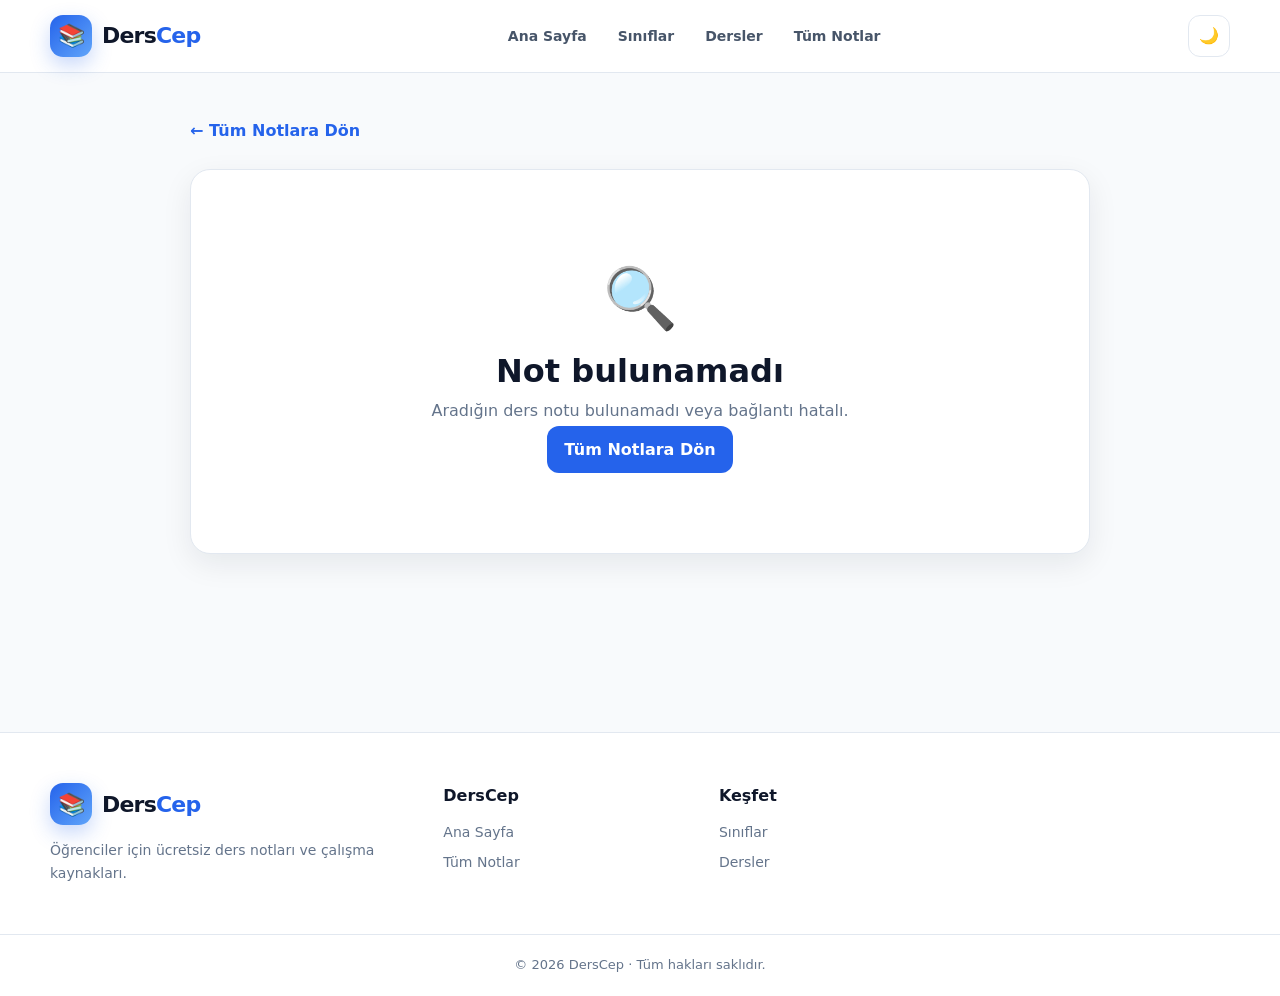
==== commit 25a1c0ad: "Update not.html" ====
--- a/not.html
+++ b/not.html
@@ -1,1171 +1,414 @@
-```html
 <!DOCTYPE html>
 <html lang="tr">
 <head>
-  <meta charset="UTF-8">
-
-  <meta
-    name="viewport"
-    content="width=device-width, initial-scale=1.0"
-  >
-
-  <meta
-    name="theme-color"
-    content="#2563eb"
-  >
-
-  <meta
-    name="description"
-    content="DersCep ders notu"
-  >
-
-  <title>Ders Notu | DersCep</title>
-
-  <link
-    rel="stylesheet"
-    href="css/style.css"
-  >
-
-  <style>
-
-    /* =====================================================
-       NOT SAYFASI
-    ===================================================== */
-
-    .note-page {
-      padding: 45px 0 90px;
-    }
-
-    .note-container {
-      max-width: 900px;
-      margin: 0 auto;
-    }
-
-    /* =====================================================
-       GERİ
-    ===================================================== */
-
-    .back-link {
-      display: inline-flex;
-      align-items: center;
-      gap: 8px;
-      margin-bottom: 25px;
-      color: var(--muted);
-      text-decoration: none;
-      font-size: 14px;
-      font-weight: 700;
-    }
-
-    .back-link:hover {
-      color: var(--primary);
-    }
-
-    /* =====================================================
-       ÜST KART
-    ===================================================== */
-
-    .note-hero {
-      padding: 30px;
-      border: 1px solid var(--border);
-      border-radius: 24px;
-      background: var(--surface);
-      box-shadow: var(--shadow);
-      margin-bottom: 22px;
-    }
-
-    .note-hero-top {
-      display: flex;
-      justify-content: space-between;
-      align-items: flex-start;
-      gap: 20px;
-    }
-
-    .note-hero-icon {
-      width: 72px;
-      height: 72px;
-      display: grid;
-      place-items: center;
-      border-radius: 20px;
-      background: var(--primary-light);
-      font-size: 34px;
-      margin-bottom: 20px;
-    }
-
-    .note-badges {
-      display: flex;
-      flex-wrap: wrap;
-      gap: 8px;
-      margin-bottom: 15px;
-    }
-
-    .note-badge {
-      padding: 7px 10px;
-      border-radius: 9px;
-      background: var(--background);
-      color: var(--muted);
-      font-size: 12px;
-      font-weight: 700;
-    }
-
-    .note-hero h1 {
-      font-size: clamp(32px, 5vw, 50px);
-      line-height: 1.05;
-      letter-spacing: -2px;
-      margin-bottom: 14px;
-    }
-
-    .note-hero-description {
-      max-width: 760px;
-      color: var(--muted);
-      line-height: 1.7;
-      font-size: 15px;
-    }
-
-    .favorite-note {
-      width: 45px;
-      height: 45px;
-      border: 1px solid var(--border);
-      border-radius: 13px;
-      background: var(--background);
-      color: var(--muted);
-      cursor: pointer;
-      font-size: 21px;
-      flex-shrink: 0;
-    }
-
-    .favorite-note.active {
-      color: #ef4444;
-      border-color: #ef4444;
-      background: rgba(239,68,68,.08);
-    }
-
-    /* =====================================================
-       İSTATİSTİK
-    ===================================================== */
-
-    .note-stats-bar {
-      display: flex;
-      flex-wrap: wrap;
-      gap: 10px;
-      margin-top: 22px;
-      padding-top: 18px;
-      border-top: 1px solid var(--border);
-    }
-
-    .note-stat {
-      padding: 9px 12px;
-      border-radius: 10px;
-      background: var(--background);
-      color: var(--muted);
-      font-size: 12px;
-      font-weight: 650;
-    }
-
-    /* =====================================================
-       İÇERİK
-    ===================================================== */
-
-    .content-card {
-      padding: 30px;
-      border: 1px solid var(--border);
-      border-radius: 22px;
-      background: var(--surface);
-      box-shadow: var(--shadow);
-      margin-bottom: 20px;
-    }
-
-    .content-card h2 {
-      font-size: 25px;
-      margin-bottom: 15px;
-    }
-
-    .content-card h3 {
-      font-size: 18px;
-      margin-top: 25px;
-      margin-bottom: 10px;
-    }
-
-    .content-card p {
-      color: var(--muted);
-      line-height: 1.8;
-      margin-bottom: 12px;
-    }
-
-    /* =====================================================
-       KONU LİSTESİ
-    ===================================================== */
-
-    .topic-list {
-      display: grid;
-      grid-template-columns: repeat(2, 1fr);
-      gap: 10px;
-      margin-top: 15px;
-    }
-
-    .topic-item {
-      padding: 13px 15px;
-      border: 1px solid var(--border);
-      border-radius: 12px;
-      background: var(--background);
-      font-size: 13px;
-      font-weight: 650;
-    }
-
-    /* =====================================================
-       BİLGİ KUTUSU
-    ===================================================== */
-
-    .info-box {
-      padding: 18px;
-      border-left: 4px solid var(--primary);
-      border-radius: 12px;
-      background: var(--primary-light);
-      margin-top: 20px;
-    }
-
-    .info-box strong {
-      display: block;
-      margin-bottom: 6px;
-    }
-
-    .info-box p {
-      margin: 0;
-    }
-
-    /* =====================================================
-       HATA
-    ===================================================== */
-
-    .not-found {
-      display: none;
-      text-align: center;
-      padding: 70px 20px;
-      border: 1px solid var(--border);
-      border-radius: 22px;
-      background: var(--surface);
-    }
-
-    .not-found.show {
-      display: block;
-    }
-
-    .not-found-icon {
-      font-size: 55px;
-      margin-bottom: 15px;
-    }
-
-    .not-found p {
-      color: var(--muted);
-      margin: 10px 0 25px;
-    }
-
-    /* =====================================================
-       MOBİL
-    ===================================================== */
-
-    @media (max-width: 650px) {
-
-      .note-page {
-        padding-top: 30px;
-      }
-
-      .note-hero,
-      .content-card {
-        padding: 22px;
-      }
-
-      .note-hero-top {
-        gap: 10px;
-      }
-
-      .note-hero h1 {
-        letter-spacing: -1px;
-      }
-
-      .topic-list {
-        grid-template-columns: 1fr;
-      }
-
-    }
-
-  </style>
+<meta charset="UTF-8">
+<meta name="viewport" content="width=device-width, initial-scale=1.0">
+<meta name="theme-color" content="#2563eb">
+<title>Ders Notu | DersCep</title>
+
+<link rel="stylesheet" href="css/style.css">
+
+<style>
+.note-page{
+  padding:45px 0 90px;
+}
+
+.note-container{
+  max-width:900px;
+  margin:auto;
+}
+
+.note-back{
+  display:inline-flex;
+  margin-bottom:25px;
+  color:var(--primary);
+  font-weight:700;
+  text-decoration:none;
+}
+
+.note-hero{
+  padding:35px;
+  border:1px solid var(--border);
+  border-radius:24px;
+  background:var(--surface);
+  box-shadow:var(--shadow);
+  margin-bottom:20px;
+}
+
+.note-hero-top{
+  display:flex;
+  gap:20px;
+  align-items:center;
+}
+
+.note-big-icon{
+  width:75px;
+  height:75px;
+  display:grid;
+  place-items:center;
+  border-radius:20px;
+  background:var(--primary-light);
+  font-size:38px;
+}
+
+.note-meta{
+  display:flex;
+  flex-wrap:wrap;
+  gap:8px;
+  margin:20px 0;
+}
+
+.note-meta span{
+  padding:7px 10px;
+  border-radius:8px;
+  background:var(--background);
+  color:var(--muted);
+  font-size:12px;
+  font-weight:700;
+}
+
+.note-hero h1{
+  font-size:clamp(30px,5vw,48px);
+  margin:0 0 10px;
+  letter-spacing:-1.5px;
+}
+
+.note-description{
+  color:var(--muted);
+  line-height:1.7;
+}
+
+.note-section{
+  padding:28px;
+  border:1px solid var(--border);
+  border-radius:20px;
+  background:var(--surface);
+  box-shadow:var(--shadow);
+  margin-bottom:18px;
+}
+
+.note-section h2{
+  margin-bottom:18px;
+  font-size:23px;
+}
+
+.note-section p{
+  color:var(--muted);
+  line-height:1.8;
+}
+
+.note-list{
+  padding-left:22px;
+}
+
+.note-list li{
+  margin-bottom:12px;
+  line-height:1.7;
+}
+
+.example-box{
+  padding:18px;
+  border-radius:14px;
+  background:var(--primary-light);
+  margin-bottom:10px;
+  font-weight:600;
+}
+
+.note-tags{
+  display:flex;
+  flex-wrap:wrap;
+  gap:8px;
+}
+
+.note-tag{
+  padding:8px 12px;
+  border-radius:10px;
+  background:var(--background);
+  color:var(--muted);
+  font-size:13px;
+}
+
+.not-found{
+  text-align:center;
+  padding:80px 20px;
+}
+
+@media(max-width:600px){
+  .note-hero,
+  .note-section{
+    padding:22px;
+  }
+
+  .note-hero-top{
+    align-items:flex-start;
+  }
+
+  .note-big-icon{
+    width:60px;
+    height:60px;
+    font-size:30px;
+  }
+}
+</style>
 </head>
 
 <body>
 
-<!-- =====================================================
-     HEADER
-===================================================== -->
-
 <header class="header">
-
-  <div class="container navbar">
-
-    <a
-      href="index.html"
-      class="logo"
-      aria-label="DersCep Ana Sayfa"
-    >
-
-      <div class="logo-icon">
-        📚
-      </div>
-
-      <div>
-        Ders<span>Cep</span>
-      </div>
-
-    </a>
-
-    <nav
-      class="nav-links"
-      aria-label="Ana menü"
-    >
-
-      <a href="index.html">
-        Ana Sayfa
-      </a>
-
-      <a href="siniflar.html">
-        Sınıflar
-      </a>
-
-      <a href="dersler.html">
-        Dersler
-      </a>
-
-      <a href="notlar.html">
-        Tüm Notlar
-      </a>
-
-    </nav>
-
-    <div class="nav-actions">
-
-      <button
-        class="icon-button"
-        data-theme-toggle
-        type="button"
-        aria-label="Tema değiştir"
-      >
-        🌙
-      </button>
-
-      <button
-        class="icon-button mobile-menu"
-        data-mobile-menu
-        type="button"
-        aria-label="Menüyü aç"
-        aria-expanded="false"
-      >
-        ☰
-      </button>
-
-    </div>
-
-  </div>
-
-  <nav
-    class="mobile-nav"
-    data-mobile-nav
-  >
-
-    <a href="index.html">
-      Ana Sayfa
-    </a>
-
-    <a href="siniflar.html">
-      Sınıflar
-    </a>
-
-    <a href="dersler.html">
-      Dersler
-    </a>
-
-    <a href="notlar.html">
-      Tüm Notlar
-    </a>
-
-  </nav>
-
+<div class="container navbar">
+
+<a href="index.html" class="logo">
+<div class="logo-icon">📚</div>
+<div>Ders<span>Cep</span></div>
+</a>
+
+<nav class="nav-links">
+<a href="index.html">Ana Sayfa</a>
+<a href="siniflar.html">Sınıflar</a>
+<a href="dersler.html">Dersler</a>
+<a href="notlar.html">Tüm Notlar</a>
+</nav>
+
+<div class="nav-actions">
+<button class="icon-button" data-theme-toggle type="button">🌙</button>
+<button class="icon-button mobile-menu" data-mobile-menu type="button">☰</button>
+</div>
+
+</div>
 </header>
 
 
-<!-- =====================================================
-     MAIN
-===================================================== -->
-
-<main>
-
-<section class="note-page">
-
-  <div class="container note-container">
-
-    <a
-      href="notlar.html"
-      class="back-link"
-    >
-      ← Tüm Notlara Dön
-    </a>
-
-
-    <!-- =================================================
-         NOT BULUNAMADI
-    ================================================== -->
-
-    <div
-      class="not-found"
-      id="notFound"
-    >
-
-      <div class="not-found-icon">
-        🔍
-      </div>
-
-      <h1>
-        Not bulunamadı
-      </h1>
-
-      <p>
-        Aradığın ders notu mevcut değil
-        veya kaldırılmış olabilir.
-      </p>
-
-      <a
-        href="notlar.html"
-        class="button button-primary"
-      >
-        Tüm Notları Gör
-      </a>
-
-    </div>
-
-
-    <!-- =================================================
-         NOT İÇERİĞİ
-    ================================================== -->
-
-    <div id="noteContent">
-
-
-      <!-- =================================================
-           HERO
-      ================================================== -->
-
-      <article class="note-hero">
-
-        <div class="note-hero-top">
-
-          <div>
-
-            <div
-              class="note-hero-icon"
-              id="noteIcon"
-            >
-              📚
-            </div>
-
-            <div
-              class="note-badges"
-              id="noteBadges"
-            >
-            </div>
-
-            <h1 id="noteTitle">
-              Ders Notu
-            </h1>
-
-            <p
-              class="note-hero-description"
-              id="noteDescription"
-            >
-            </p>
-
-          </div>
-
-          <button
-            class="favorite-note"
-            id="favoriteButton"
-            type="button"
-            aria-label="Favoriye ekle"
-          >
-            ♡
-          </button>
-
-        </div>
-
-
-        <div class="note-stats-bar">
-
-          <div
-            class="note-stat"
-            id="noteViews"
-          >
-            👁️ 0 görüntülenme
-          </div>
-
-          <div
-            class="note-stat"
-            id="noteCategory"
-          >
-            📚 Ders Notu
-          </div>
-
-          <div
-            class="note-stat"
-            id="noteDate"
-          >
-            📅 -
-          </div>
-
-        </div>
-
-      </article>
-
-
-      <!-- =================================================
-           KONU ÖZETİ
-      ================================================== -->
-
-      <article class="content-card">
-
-        <h2>
-          📖 Konu Özeti
-        </h2>
-
-        <p id="summaryText">
-        </p>
-
-      </article>
-
-
-      <!-- =================================================
-           KONULAR
-      ================================================== -->
-
-      <article class="content-card">
-
-        <h2>
-          📚 Bu Notta Neler Var?
-        </h2>
-
-        <div
-          class="topic-list"
-          id="topicList"
-        >
-        </div>
-
-      </article>
-
-
-      <!-- =================================================
-           ÖNEMLİ BİLGİ
-      ================================================== -->
-
-      <article class="content-card">
-
-        <h2>
-          💡 Önemli Bilgiler
-        </h2>
-
-        <div class="info-box">
-
-          <strong>
-            Sınav İpucu
-          </strong>
-
-          <p>
-            Bu konuyu çalışırken temel kavramları
-            öğrenmeye, kuralları anlamaya ve
-            örnek sorular üzerinde uygulamaya
-            dikkat et.
-          </p>
-
-        </div>
-
-        <h3>
-          Nasıl Çalışmalısın?
-        </h3>
-
-        <p>
-          Önce konu özetini oku. Daha sonra
-          konu başlıklarını tekrar et ve
-          öğrendiklerini kendi cümlelerinle
-          anlatmaya çalış.
-        </p>
-
-        <p>
-          Matematik ve fen gibi derslerde
-          yalnızca okumak yerine örnek sorular
-          çözmek öğrenmenin kalıcılığını artırır.
-        </p>
-
-      </article>
-
-
-      <!-- =================================================
-           ALT NAVİGASYON
-      ================================================== -->
-
-      <article class="content-card">
-
-        <h2>
-          🎓 Daha Fazla Ders Notu
-        </h2>
-
-        <p>
-          DersCep'teki diğer ders notlarını
-          keşfet ve çalışmalarına devam et.
-        </p>
-
-        <a
-          href="notlar.html"
-          class="button button-primary"
-        >
-          Tüm Notları Keşfet →
-        </a>
-
-      </article>
-
-    </div>
-
-  </div>
-
-</section>
+<main class="note-page">
+
+<div class="container note-container">
+
+<a href="notlar.html" class="note-back">
+← Tüm Notlara Dön
+</a>
+
+<div id="noteContent"></div>
+
+</div>
 
 </main>
 
 
-<!-- =====================================================
-     FOOTER
-===================================================== -->
-
 <footer class="footer">
 
-  <div class="container footer-grid">
-
-    <div>
-
-      <div class="logo">
-
-        <div class="logo-icon">
-          📚
-        </div>
-
-        <div>
-          Ders<span>Cep</span>
-        </div>
-
-      </div>
-
-      <p style="margin-top:14px;">
-        Öğrenciler için ücretsiz ders
-        notları ve çalışma kaynakları.
-      </p>
-
-    </div>
-
-
-    <div>
-
-      <strong>
-        DersCep
-      </strong>
-
-      <ul>
-
-        <li>
-          <a href="index.html">
-            Ana Sayfa
-          </a>
-        </li>
-
-        <li>
-          <a href="notlar.html">
-            Tüm Notlar
-          </a>
-        </li>
-
-      </ul>
-
-    </div>
-
-
-    <div>
-
-      <strong>
-        Keşfet
-      </strong>
-
-      <ul>
-
-        <li>
-          <a href="siniflar.html">
-            Sınıflar
-          </a>
-        </li>
-
-        <li>
-          <a href="dersler.html">
-            Dersler
-          </a>
-        </li>
-
-      </ul>
-
-    </div>
-
-
-    <div>
-
-      <strong>
-        Bilgi
-      </strong>
-
-      <ul>
-
-        <li>
-          <a href="hakkimizda.html">
-            Hakkımızda
-          </a>
-        </li>
-
-        <li>
-          <a href="iletisim.html">
-            İletişim
-          </a>
-        </li>
-
-        <li>
-          <a href="gizlilik.html">
-            Gizlilik
-          </a>
-        </li>
-
-      </ul>
-
-    </div>
-
-  </div>
-
-
-  <div class="footer-bottom">
-    © 2026 DersCep · Tüm hakları saklıdır.
-  </div>
+<div class="container footer-grid">
+
+<div>
+<div class="logo">
+<div class="logo-icon">📚</div>
+<div>Ders<span>Cep</span></div>
+</div>
+
+<p style="margin-top:14px;">
+Öğrenciler için ücretsiz ders notları ve çalışma kaynakları.
+</p>
+</div>
+
+<div>
+<strong>DersCep</strong>
+<ul>
+<li><a href="index.html">Ana Sayfa</a></li>
+<li><a href="notlar.html">Tüm Notlar</a></li>
+</ul>
+</div>
+
+<div>
+<strong>Keşfet</strong>
+<ul>
+<li><a href="siniflar.html">Sınıflar</a></li>
+<li><a href="dersler.html">Dersler</a></li>
+</ul>
+</div>
+
+</div>
+
+<div class="footer-bottom">
+© 2026 DersCep · Tüm hakları saklıdır.
+</div>
 
 </footer>
 
-
-<!-- =====================================================
-     JS
-===================================================== -->
 
 <script src="data/notes.js"></script>
 <script src="js/app.js"></script>
 
-
 <script>
 
 "use strict";
 
-
-/* =====================================================
-   URL
-===================================================== */
-
-const params =
-  new URLSearchParams(
-    window.location.search
-  );
-
-const noteId =
-  params.get("id");
-
-
-/* =====================================================
-   ELEMENTLER
-===================================================== */
-
-const noteContent =
-  document.getElementById(
-    "noteContent"
-  );
-
-const notFound =
-  document.getElementById(
-    "notFound"
-  );
-
-const noteIcon =
-  document.getElementById(
-    "noteIcon"
-  );
-
-const noteTitle =
-  document.getElementById(
-    "noteTitle"
-  );
-
-const noteDescription =
-  document.getElementById(
-    "noteDescription"
-  );
-
-const noteBadges =
-  document.getElementById(
-    "noteBadges"
-  );
-
-const noteViews =
-  document.getElementById(
-    "noteViews"
-  );
-
-const noteCategory =
-  document.getElementById(
-    "noteCategory"
-  );
-
-const noteDate =
-  document.getElementById(
-    "noteDate"
-  );
-
-const summaryText =
-  document.getElementById(
-    "summaryText"
-  );
-
-const topicList =
-  document.getElementById(
-    "topicList"
-  );
-
-const favoriteButton =
-  document.getElementById(
-    "favoriteButton"
-  );
-
-
-/* =====================================================
-   HTML GÜVENLİĞİ
-===================================================== */
-
-function escapeHtml(value) {
-
-  return String(
-    value ?? ""
-  )
-
-    .replace(
-      /&/g,
-      "&amp;"
-    )
-
-    .replace(
-      /</g,
-      "&lt;"
-    )
-
-    .replace(
-      />/g,
-      "&gt;"
-    )
-
-    .replace(
-      /"/g,
-      "&quot;"
-    )
-
-    .replace(
-      /'/g,
-      "&#039;"
-    );
-
-}
-
-
-/* =====================================================
-   TARİH
-===================================================== */
-
-function formatDate(date) {
-
-  if (!date) {
-    return "-";
-  }
-
-  const d =
-    new Date(date);
-
-  if (
-    Number.isNaN(
-      d.getTime()
-    )
-  ) {
-    return date;
-  }
-
-  return d.toLocaleDateString(
-    "tr-TR",
-    {
-      day: "numeric",
-      month: "long",
-      year: "numeric"
-    }
-  );
-
-}
-
-
-/* =====================================================
-   NOTU BUL
-===================================================== */
-
-function getCurrentNote() {
-
-  if (
-    typeof DERSCEP_NOTLARI ===
-    "undefined"
-  ) {
-
-    return null;
-
-  }
-
-  return DERSCEP_NOTLARI.find(
-    note =>
-      note.id === noteId
-  );
-
-}
-
+const params = new URLSearchParams(window.location.search);
+
+const id = params.get("id");
+
+const container = document.getElementById("noteContent");
+
+function escapeHtml(value){
+
+return String(value ?? "")
+.replace(/&/g,"&amp;")
+.replace(/</g,"&lt;")
+.replace(/>/g,"&gt;")
+.replace(/"/g,"&quot;")
+.replace(/'/g,"&#039;");
+
+}
 
 const note =
-  getCurrentNote();
-
-
-/* =====================================================
-   NOT YOKSA
-===================================================== */
-
-if (!note) {
-
-  noteContent.style.display =
-    "none";
-
-  notFound.classList.add(
-    "show"
-  );
-
-  document.title =
-    "Not Bulunamadı | DersCep";
-
-}
-
-
-/* =====================================================
-   NOTU GÖSTER
-===================================================== */
-
-if (note) {
-
-  document.title =
-    `${note.title} | DersCep`;
-
-
-  /* ICON */
-
-  noteIcon.textContent =
-    note.icon || "📚";
-
-
-  /* BAŞLIK */
-
-  noteTitle.textContent =
-    note.title;
-
-
-  /* AÇIKLAMA */
-
-  noteDescription.textContent =
-    note.description ||
-    "Bu konu hakkında DersCep ders notu.";
-
-
-  /* =================================================
-     BADGE
-  ================================================== */
-
-  noteBadges.innerHTML = `
-
-    <span class="note-badge">
-      🎓 ${escapeHtml(note.grade)}
-    </span>
-
-    <span class="note-badge">
-      📚 ${escapeHtml(note.subject)}
-    </span>
-
-  `;
-
-
-  /* =================================================
-     İSTATİSTİK
-  ================================================== */
-
-  noteViews.innerHTML = `
-    👁️ ${Number(
-      note.views || 0
-    ).toLocaleString(
-      "tr-TR"
-    )} görüntülenme
-  `;
-
-
-  noteCategory.innerHTML = `
-    📚 ${escapeHtml(
-      note.category ||
-      "Ders Notu"
-    )}
-  `;
-
-
-  noteDate.innerHTML = `
-    📅 ${escapeHtml(
-      formatDate(
-        note.date
-      )
-    )}
-  `;
-
-
-  /* =================================================
-     ÖZET
-  ================================================== */
-
-  summaryText.textContent =
-    note.description ||
-    `${note.title} konusu hakkında temel bilgiler, önemli kavramlar ve çalışma noktaları.`;
-
-
-  /* =================================================
-     KONULAR
-  ================================================== */
-
-  topicList.innerHTML =
-    "";
-
-  const topics =
-    Array.isArray(
-      note.topics
-    )
-      ? note.topics
-      : [];
-
-
-  if (!topics.length) {
-
-    topicList.innerHTML = `
-
-      <div class="topic-item">
-        Bu nota ait konu başlığı bulunmuyor.
-      </div>
-
-    `;
-
-  } else {
-
-    topics.forEach(
-      topic => {
-
-        const item =
-          document.createElement(
-            "div"
-          );
-
-        item.className =
-          "topic-item";
-
-        item.textContent =
-          "✓ " + topic;
-
-        topicList.appendChild(
-          item
-        );
-
-      }
-    );
-
-  }
-
-
-  /* =================================================
-     FAVORİ
-  ================================================== */
-
-  function updateFavorite() {
-
-    if (
-      typeof DersCep ===
-        "undefined" ||
-      !DersCep.favorites
-    ) {
-
-      return;
-
-    }
-
-    const active =
-      DersCep.favorites.has(
-        note.id
-      );
-
-    favoriteButton.classList.toggle(
-      "active",
-      active
-    );
-
-    favoriteButton.textContent =
-      active
-        ? "♥"
-        : "♡";
-
-    favoriteButton.setAttribute(
-      "aria-label",
-      active
-        ? "Favorilerden çıkar"
-        : "Favoriye ekle"
-    );
-
-  }
-
-
-  updateFavorite();
-
-
-  favoriteButton.addEventListener(
-    "click",
-    () => {
-
-      if (
-        typeof DersCep ===
-          "undefined" ||
-        !DersCep.favorites
-      ) {
-
-        return;
-
-      }
-
-      DersCep.favorites.toggle(
-        note.id
-      );
-
-      updateFavorite();
-
-    }
-  );
+typeof dersCepNotGetir === "function"
+? dersCepNotGetir(id)
+: null;
+
+
+if(!note){
+
+container.innerHTML = `
+
+<div class="note-section not-found">
+
+<div style="font-size:60px;">🔍</div>
+
+<h1>Not bulunamadı</h1>
+
+<p>
+Aradığın ders notu bulunamadı veya bağlantı hatalı.
+</p>
+
+<a href="notlar.html" class="button button-primary">
+Tüm Notlara Dön
+</a>
+
+</div>
+
+`;
+
+}else{
+
+document.title =
+note.title + " | " + note.grade + " | DersCep";
+
+const content = note.content || {};
+
+container.innerHTML = `
+
+<article>
+
+<section class="note-hero">
+
+<div class="note-hero-top">
+
+<div class="note-big-icon">
+${escapeHtml(note.icon || "📚")}
+</div>
+
+<div>
+
+<h1>
+${escapeHtml(note.title)}
+</h1>
+
+<p class="note-description">
+${escapeHtml(note.description)}
+</p>
+
+</div>
+
+</div>
+
+
+<div class="note-meta">
+
+<span>🎓 ${escapeHtml(note.grade)}</span>
+
+<span>📚 ${escapeHtml(note.subject)}</span>
+
+<span>👁️ ${Number(note.views || 0).toLocaleString("tr-TR")}</span>
+
+</div>
+
+</section>
+
+
+<section class="note-section">
+
+<h2>📌 Konu Özeti</h2>
+
+<p>
+${escapeHtml(content.summary || note.description)}
+</p>
+
+</section>
+
+
+<section class="note-section">
+
+<h2>🧠 Bilmen Gerekenler</h2>
+
+<ul class="note-list">
+
+${
+(content.important || [])
+.map(item => `<li>${escapeHtml(item)}</li>`)
+.join("")
+}
+
+</ul>
+
+</section>
+
+
+<section class="note-section">
+
+<h2>✏️ Örnekler</h2>
+
+${
+(content.examples || [])
+.map(item => `<div class="example-box">${escapeHtml(item)}</div>`)
+.join("")
+}
+
+</section>
+
+
+<section class="note-section">
+
+<h2>🏷️ Konular</h2>
+
+<div class="note-tags">
+
+${
+(note.topics || [])
+.map(item => `<span class="note-tag">${escapeHtml(item)}</span>`)
+.join("")
+}
+
+</div>
+
+</section>
+
+
+<section class="note-section">
+
+<h2>⚠️ Çalışma İpuçları</h2>
+
+<ul class="note-list">
+
+${
+(content.tips || [])
+.map(item => `<li>${escapeHtml(item)}</li>`)
+.join("")
+}
+
+</ul>
+
+</section>
+
+</article>
+
+`;
 
 }
 
@@ -1173,4 +416,3 @@
 
 </body>
 </html>
-```
